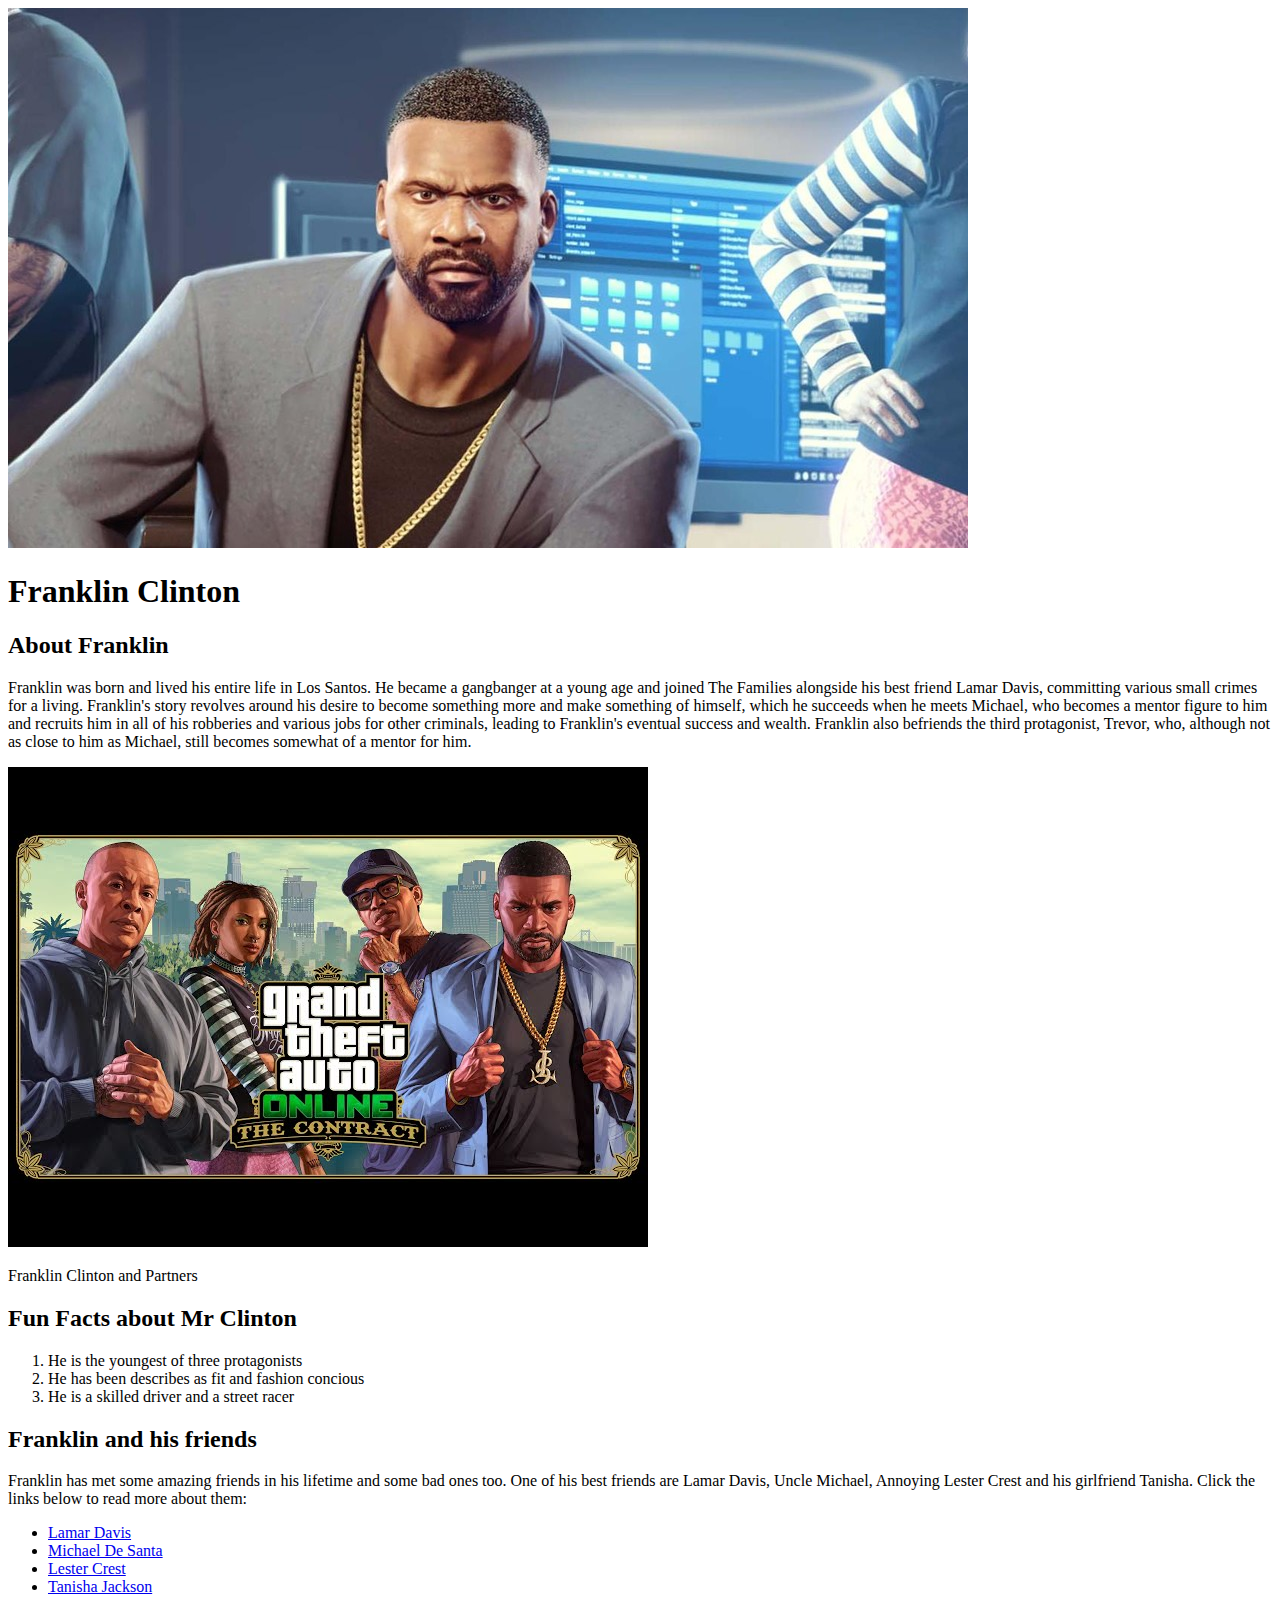
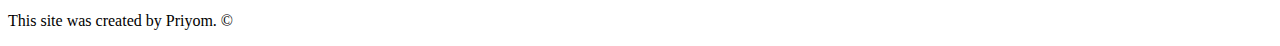
==== index.html @ 7c430665 "Coded our characters index.html file" ====
<!DOCTYPE html>
<html>
    <head>
        <title>Franklin-Clinton</title>
        <link rel="icon" href="img/clinton.jpg">
    </head>
    <body>
     <!-- Header Element -->
        <header>
            <img src="img/clinton.jpg">
            <h1>Franklin Clinton</h1>
        </header>

        <!-- Main Element -->
        <main>
            <h2>About Franklin</h2>
            <p>Franklin was born and lived his entire life in Los Santos. He became a gangbanger at a young age and joined The Families alongside his best friend Lamar Davis, committing various small crimes for a living. Franklin's story revolves around his desire to become something more and make something of himself, which he succeeds when he meets Michael, who becomes a mentor figure to him and recruits him in all of his robberies and various jobs for other criminals, leading to Franklin's eventual success and wealth. Franklin also befriends the third protagonist, Trevor, who, although not as close to him as Michael, still becomes somewhat of a mentor for him.</p>
            <img src="img/clintonfr.jpg">
            <p>Franklin Clinton and Partners</p>

            <h2>Fun Facts about Mr Clinton</h2>
            <ol>
                <li>He is the youngest of three protagonists</li>
                <li>He has been describes as fit and fashion concious</li>
                <li>He is a skilled driver and a street racer</li>
            </ol>
            <h2>Franklin and his friends</h2>
            <p>Franklin has met some amazing friends in his lifetime and some bad ones too. One of his best friends are Lamar Davis, Uncle Michael, Annoying Lester Crest and his girlfriend Tanisha. Click the links below to read more about them: </p>
            <ul>
                <li><a target=_blank href="https://gta.fandom.com/wiki/Lamar_Davis">Lamar Davis</a></li>
                <li><a target=_blank href="https://gta.fandom.com/wiki/Michael_De_Santa">Michael De Santa</a></li>
                <li><a target=_blank href="https://gta.fandom.com/wiki/Lester_Crest">Lester Crest</a></li>
                <li><a target=_blank href="https://gta.fandom.com/wiki/Tanisha_Jackson">Tanisha Jackson</a></li>
            </ul>


        </main>

        <!-- Footer Element -->
        <footer>
            <p>This site was created by Priyom. &copy; </p>
        </footer>


    </body>
</html>
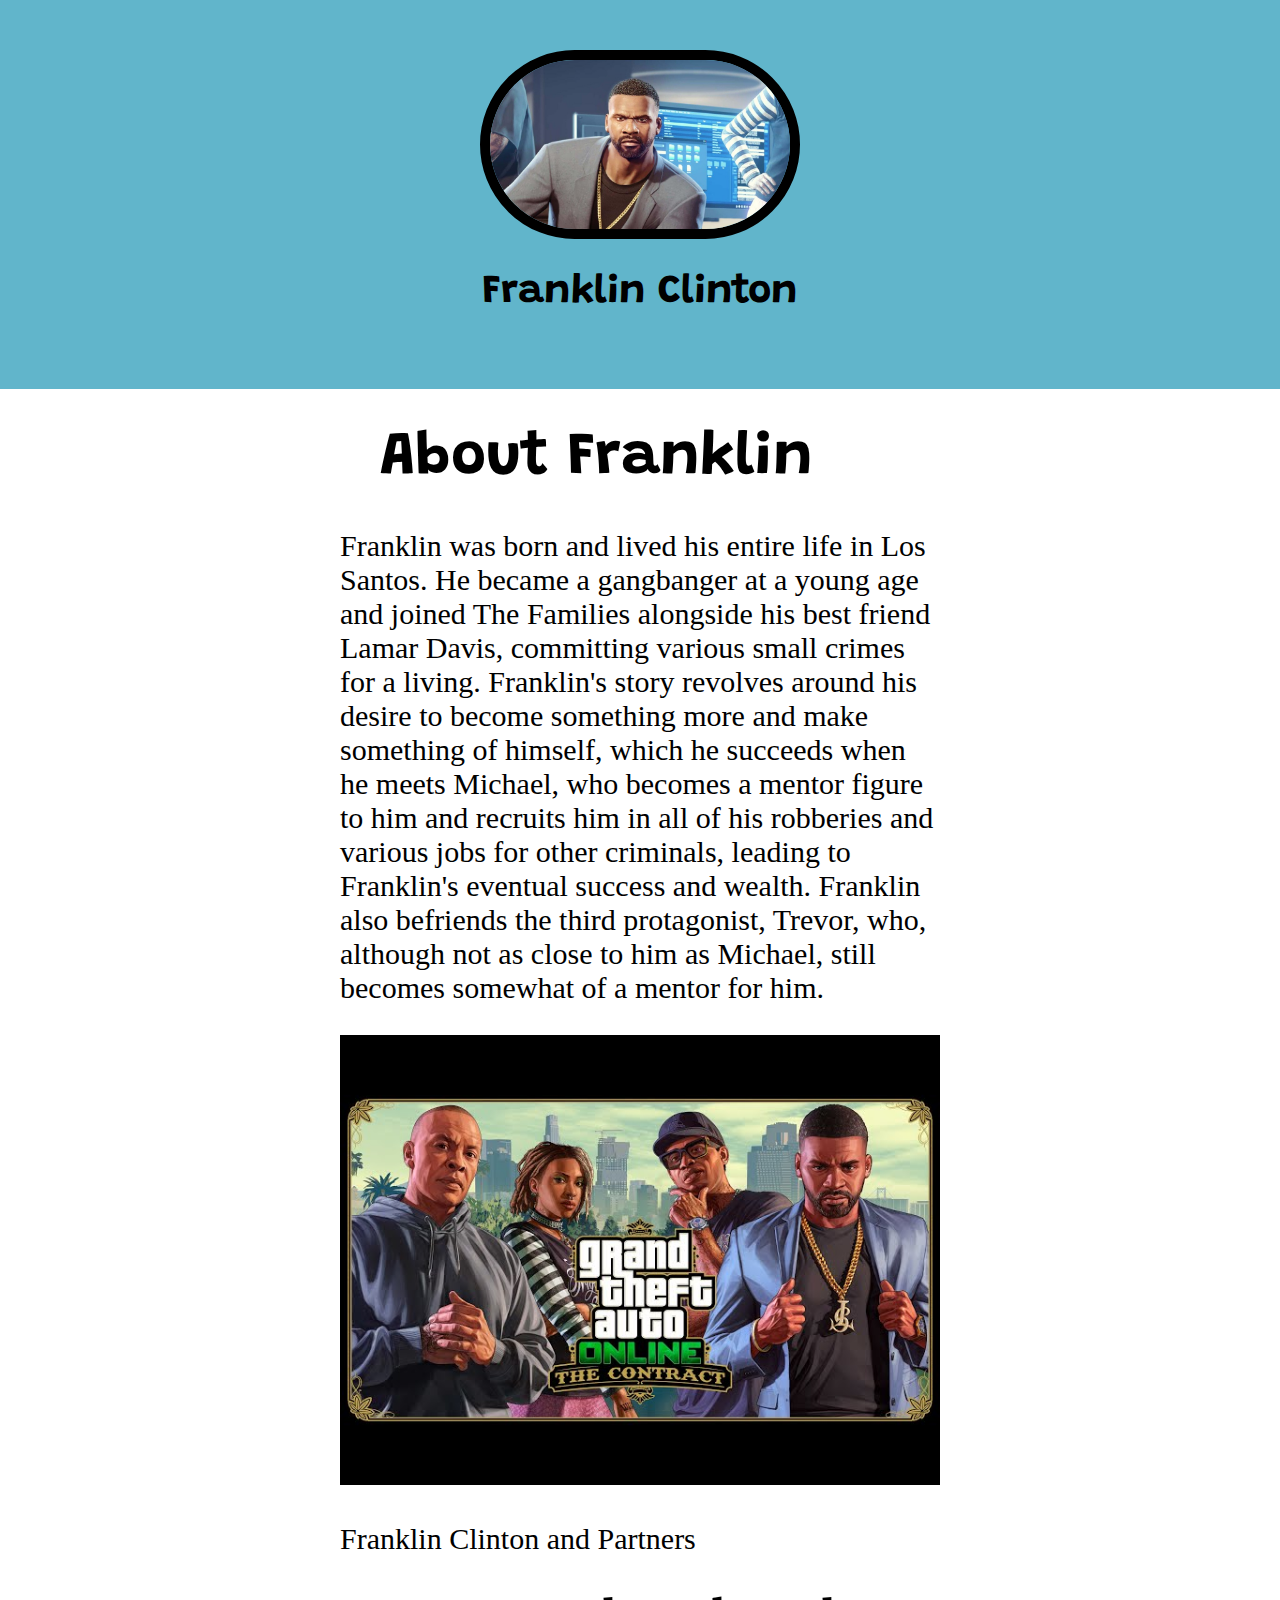
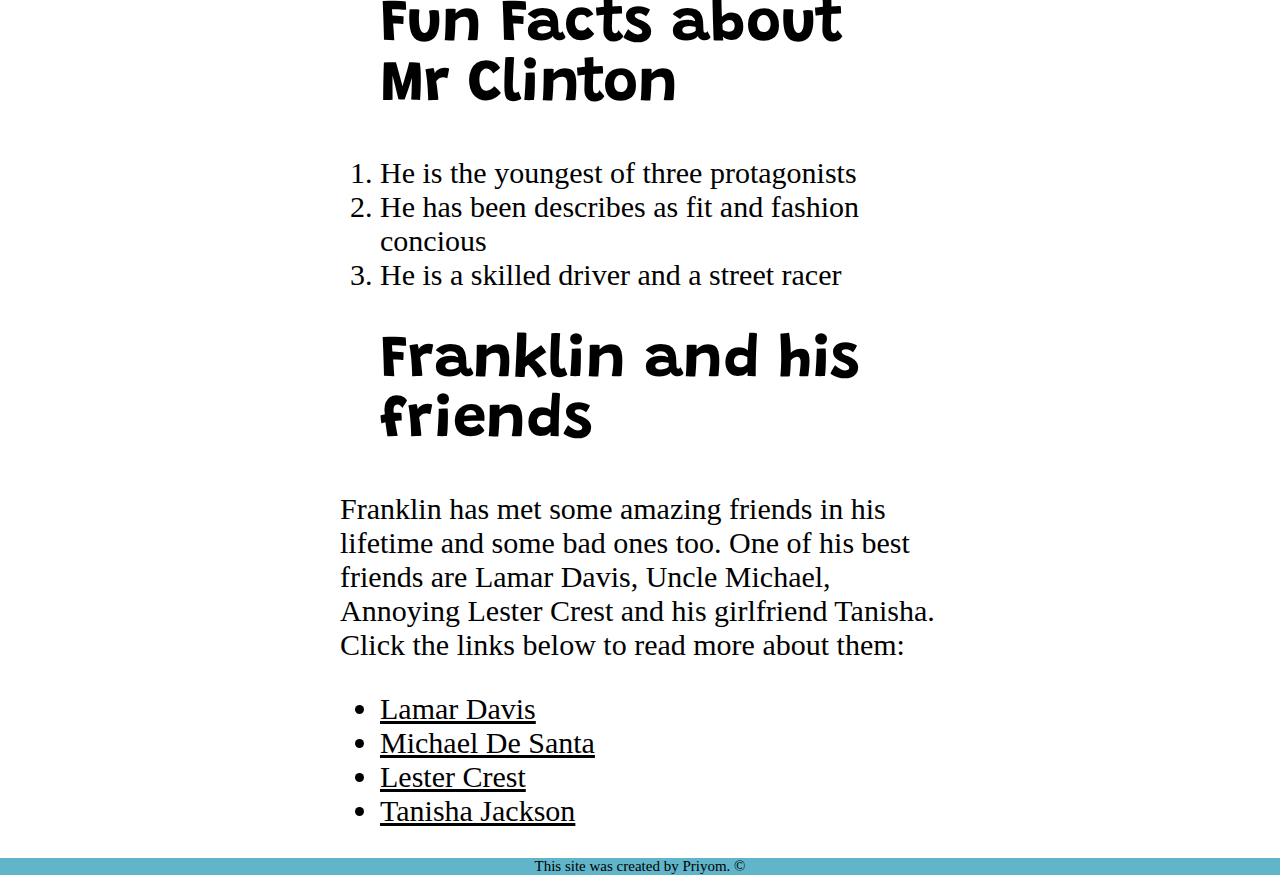
==== commit bf9c9295: "css written and website done" ====
--- a/index.html
+++ b/index.html
@@ -3,6 +3,8 @@
     <head>
         <title>Franklin-Clinton</title>
         <link rel="icon" href="img/clinton.jpg">
+        <link rel="stylesheet" type="text/css" href="css/fclinton.css">
+        <link href="https://fonts.googleapis.com/css2?family=Grandstander&display=swap" rel="stylesheet">
     </head>
     <body>
      <!-- Header Element -->
--- a/css/fclinton.css
+++ b/css/fclinton.css
@@ -0,0 +1,59 @@
+body{
+    margin: 0;
+    font-size: 30px;
+     
+}
+header{
+    background-color: #61B5CB;
+    text-align: center;
+    padding-top: 50px;
+    padding-bottom: 50px;
+}
+h1, h2{
+    font-family: 'Grandstander', cursive;
+}
+header h1{
+    color: black;
+    font-size: 40px;
+
+}
+header img{
+    border-radius: 150px;
+    width: 300px;
+    border: 10px solid black;
+}
+
+main{
+    max-width: 600px;
+    margin: auto;
+    background-color: white;
+    
+}
+main img{
+    max-width: 100%;
+}
+ h2{
+     font-size: 60px;
+     color:black;
+     margin: 40px;
+ }
+ p{
+     font-size: 30px;
+ }
+ a{
+     color: rgb(0, 0, 0);
+ }
+ a:hover{
+     color: white;
+     background-color: purple;
+ }
+ footer{
+     text-align: center;
+     background-color: #61B5CB ;
+     color: black;
+ }
+ 
+footer p{
+    margin: 0;
+    font-size: 15px;
+}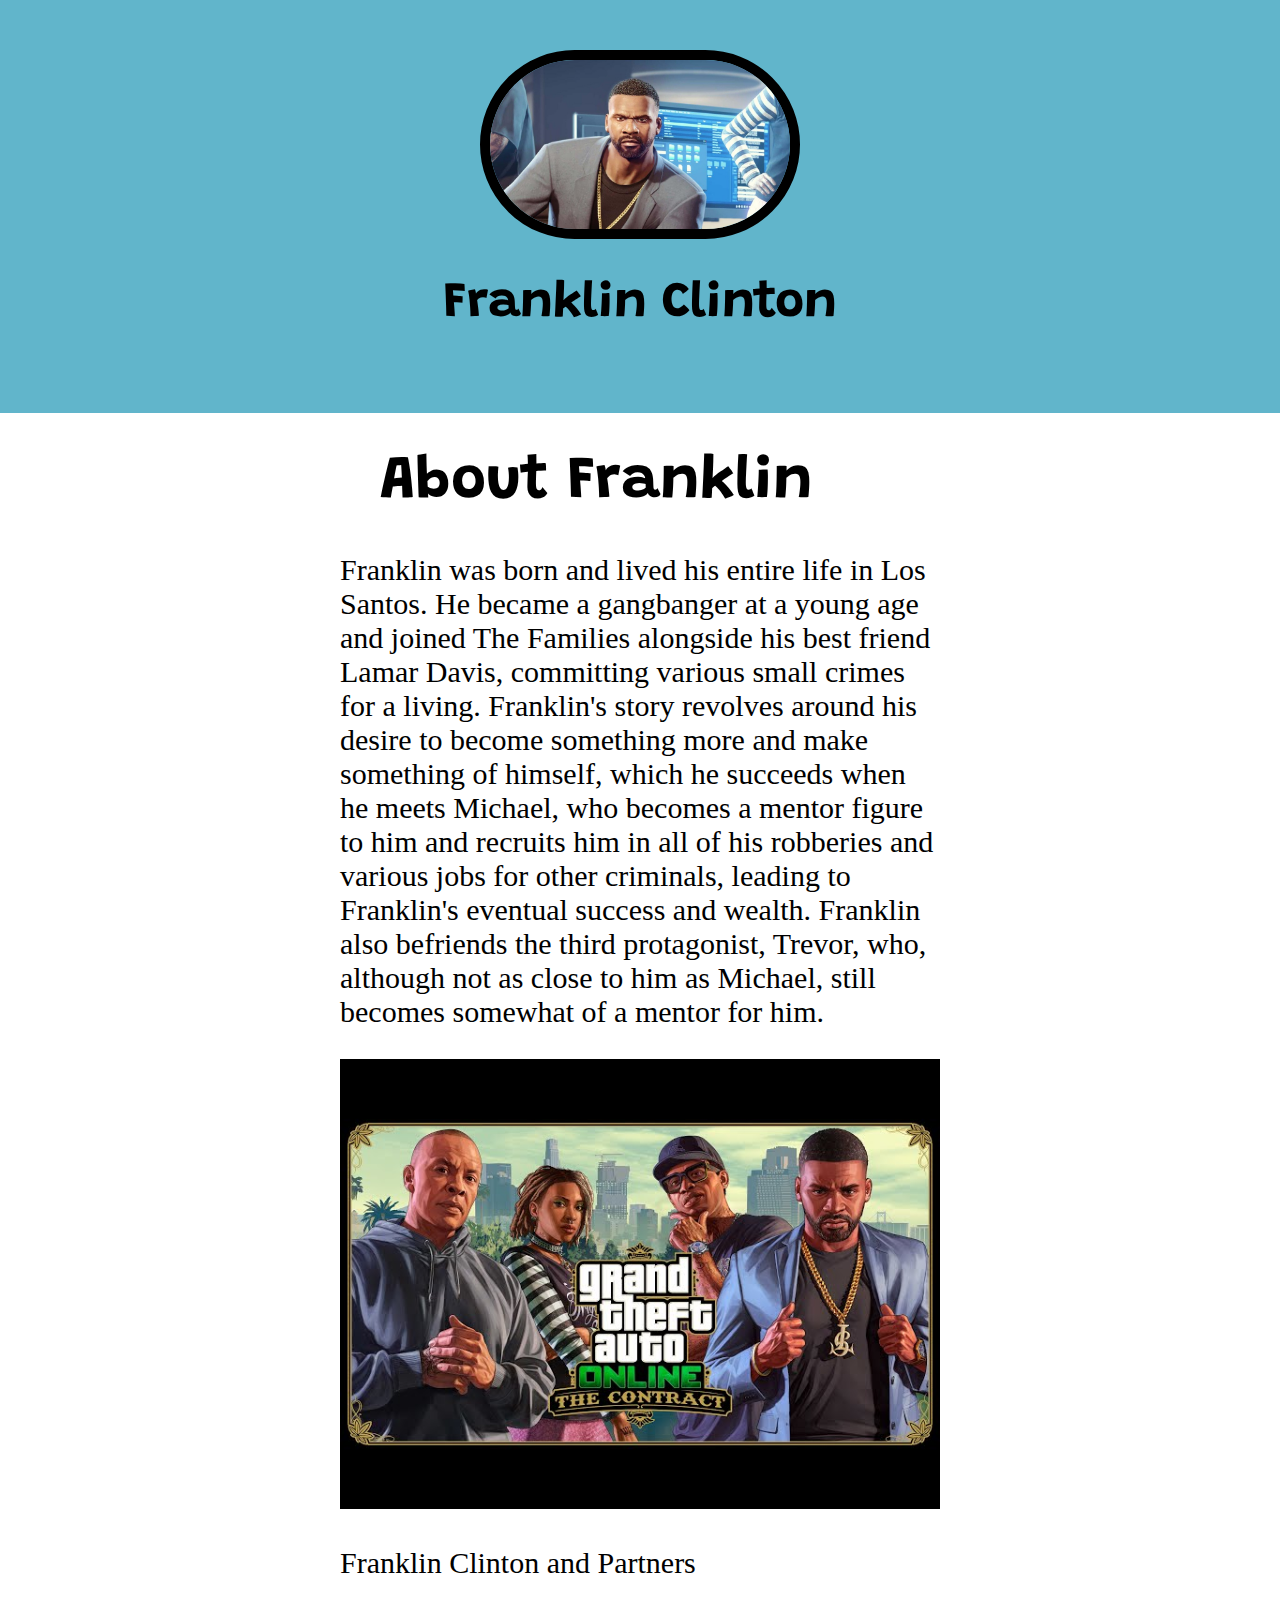
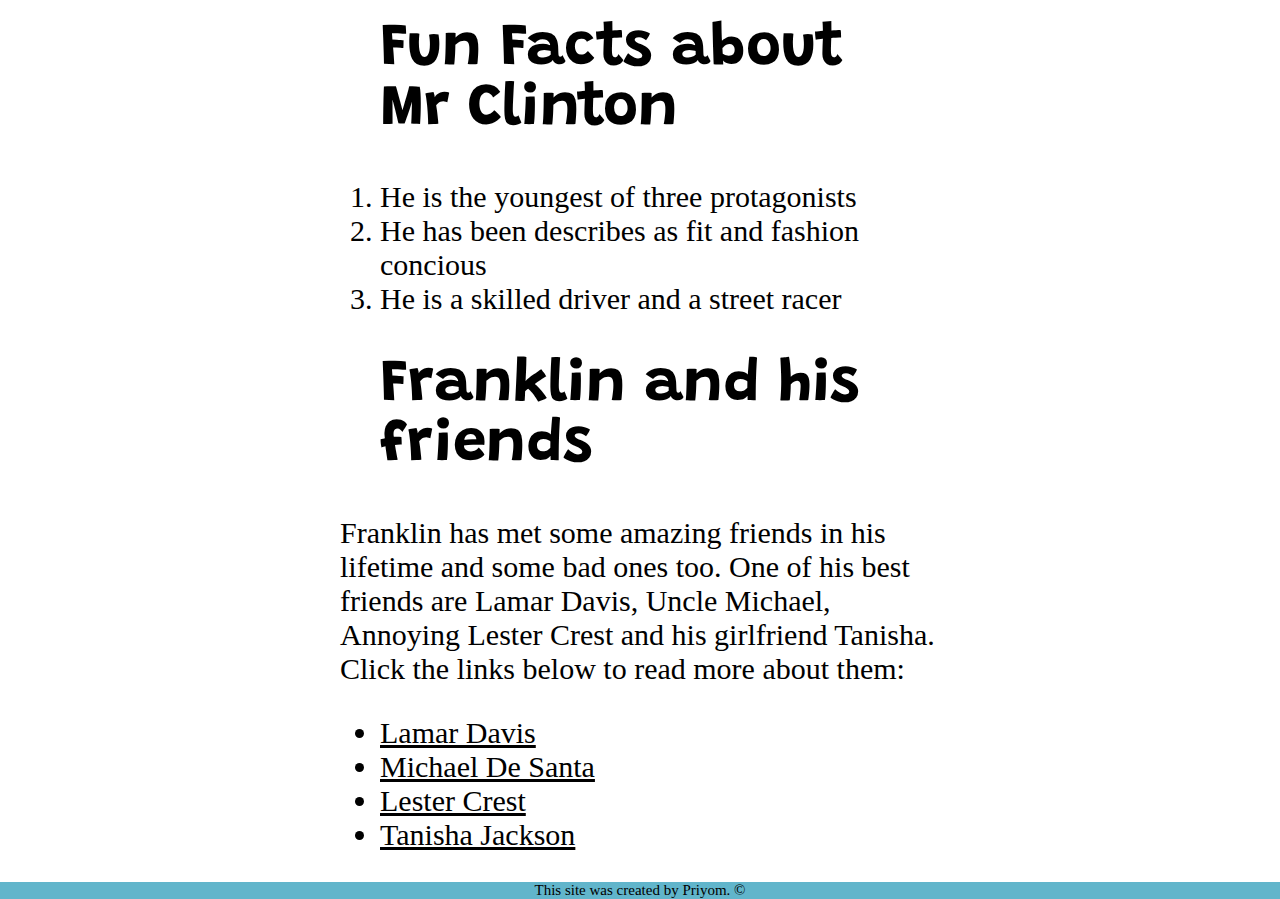
==== commit db5cb676: "some font changes" ====
--- a/index.html
+++ b/index.html
@@ -5,6 +5,7 @@
         <link rel="icon" href="img/clinton.jpg">
         <link rel="stylesheet" type="text/css" href="css/fclinton.css">
         <link href="https://fonts.googleapis.com/css2?family=Grandstander&display=swap" rel="stylesheet">
+        <link href="https://fonts.googleapis.com/css2?family=Grandstander:wght@400;900&display=swap" rel="stylesheet">
     </head>
     <body>
      <!-- Header Element -->
--- a/css/fclinton.css
+++ b/css/fclinton.css
@@ -14,8 +14,8 @@
 }
 header h1{
     color: black;
-    font-size: 40px;
-
+    font-size: 50px;
+    font-family: 'Grandstander', cursive;
 }
 header img{
     border-radius: 150px;
@@ -27,7 +27,7 @@
     max-width: 600px;
     margin: auto;
     background-color: white;
-    
+    background-image: download;
 }
 main img{
     max-width: 100%;
